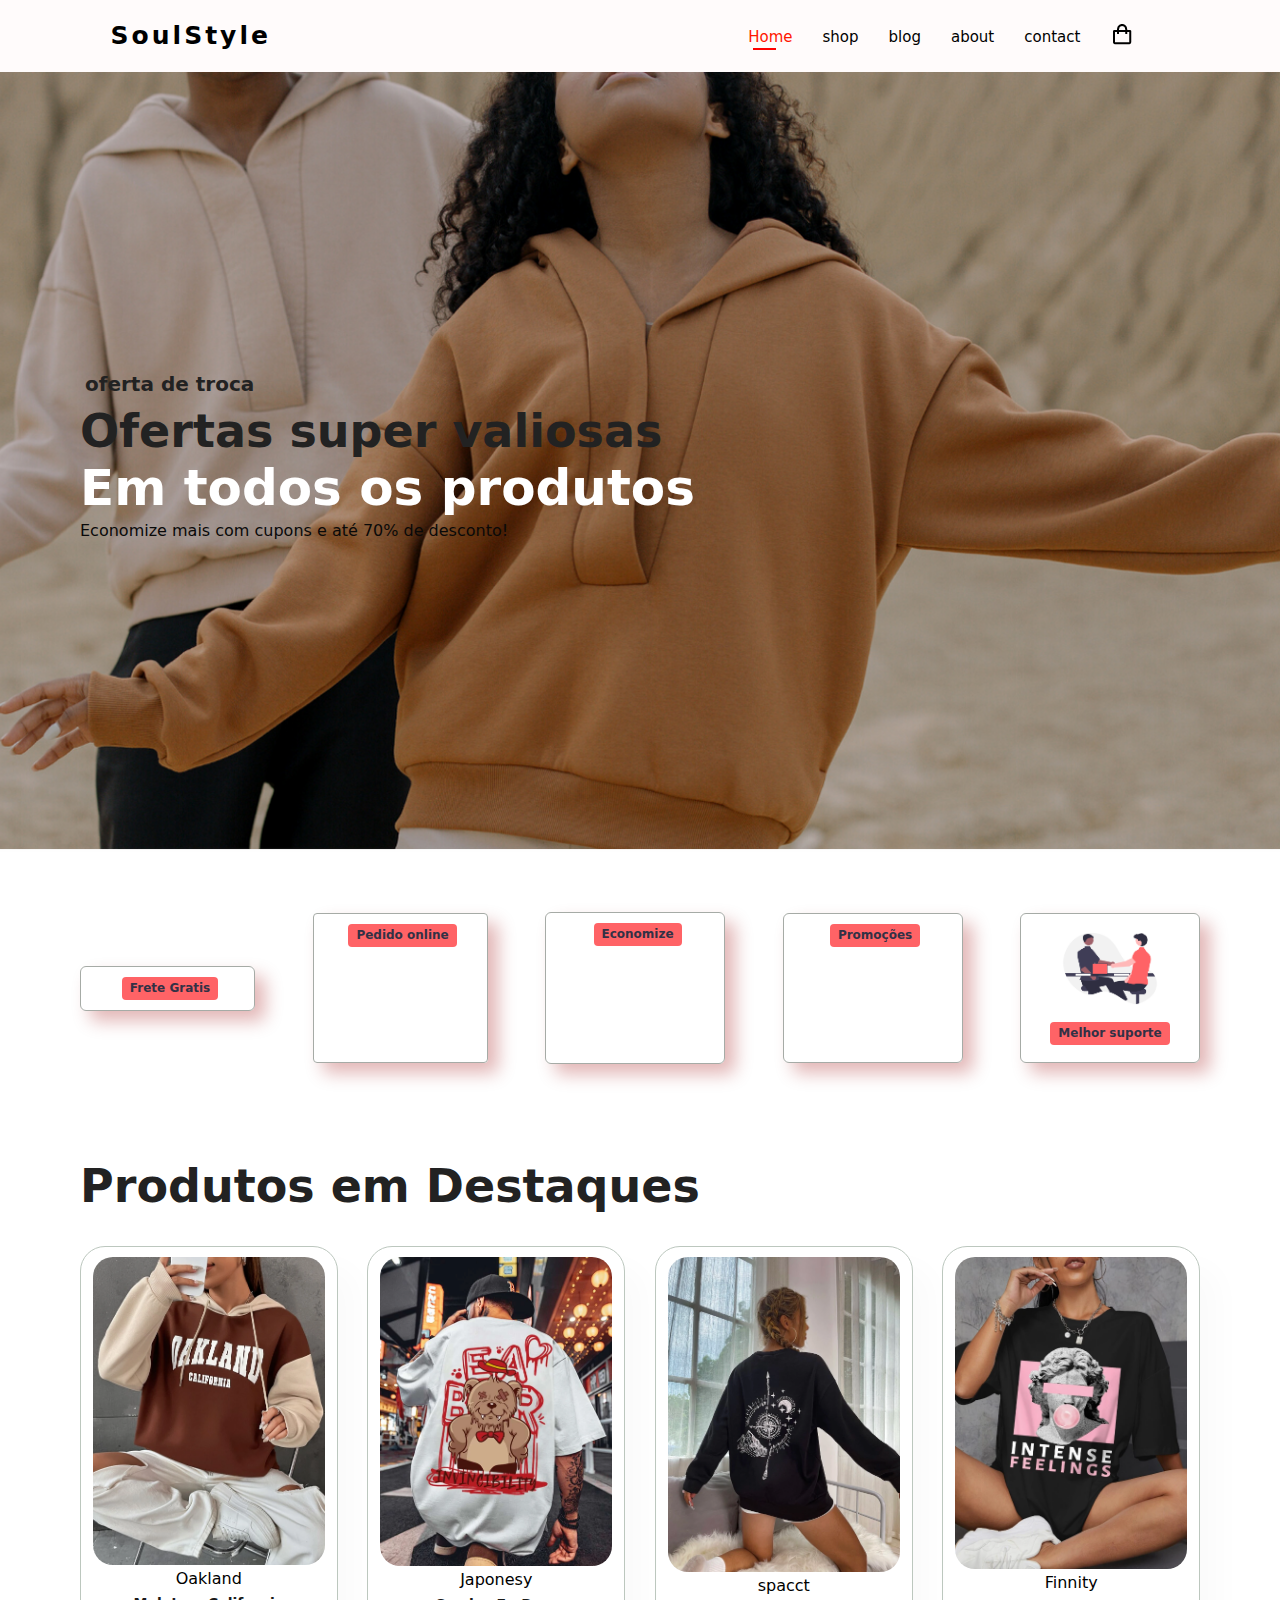
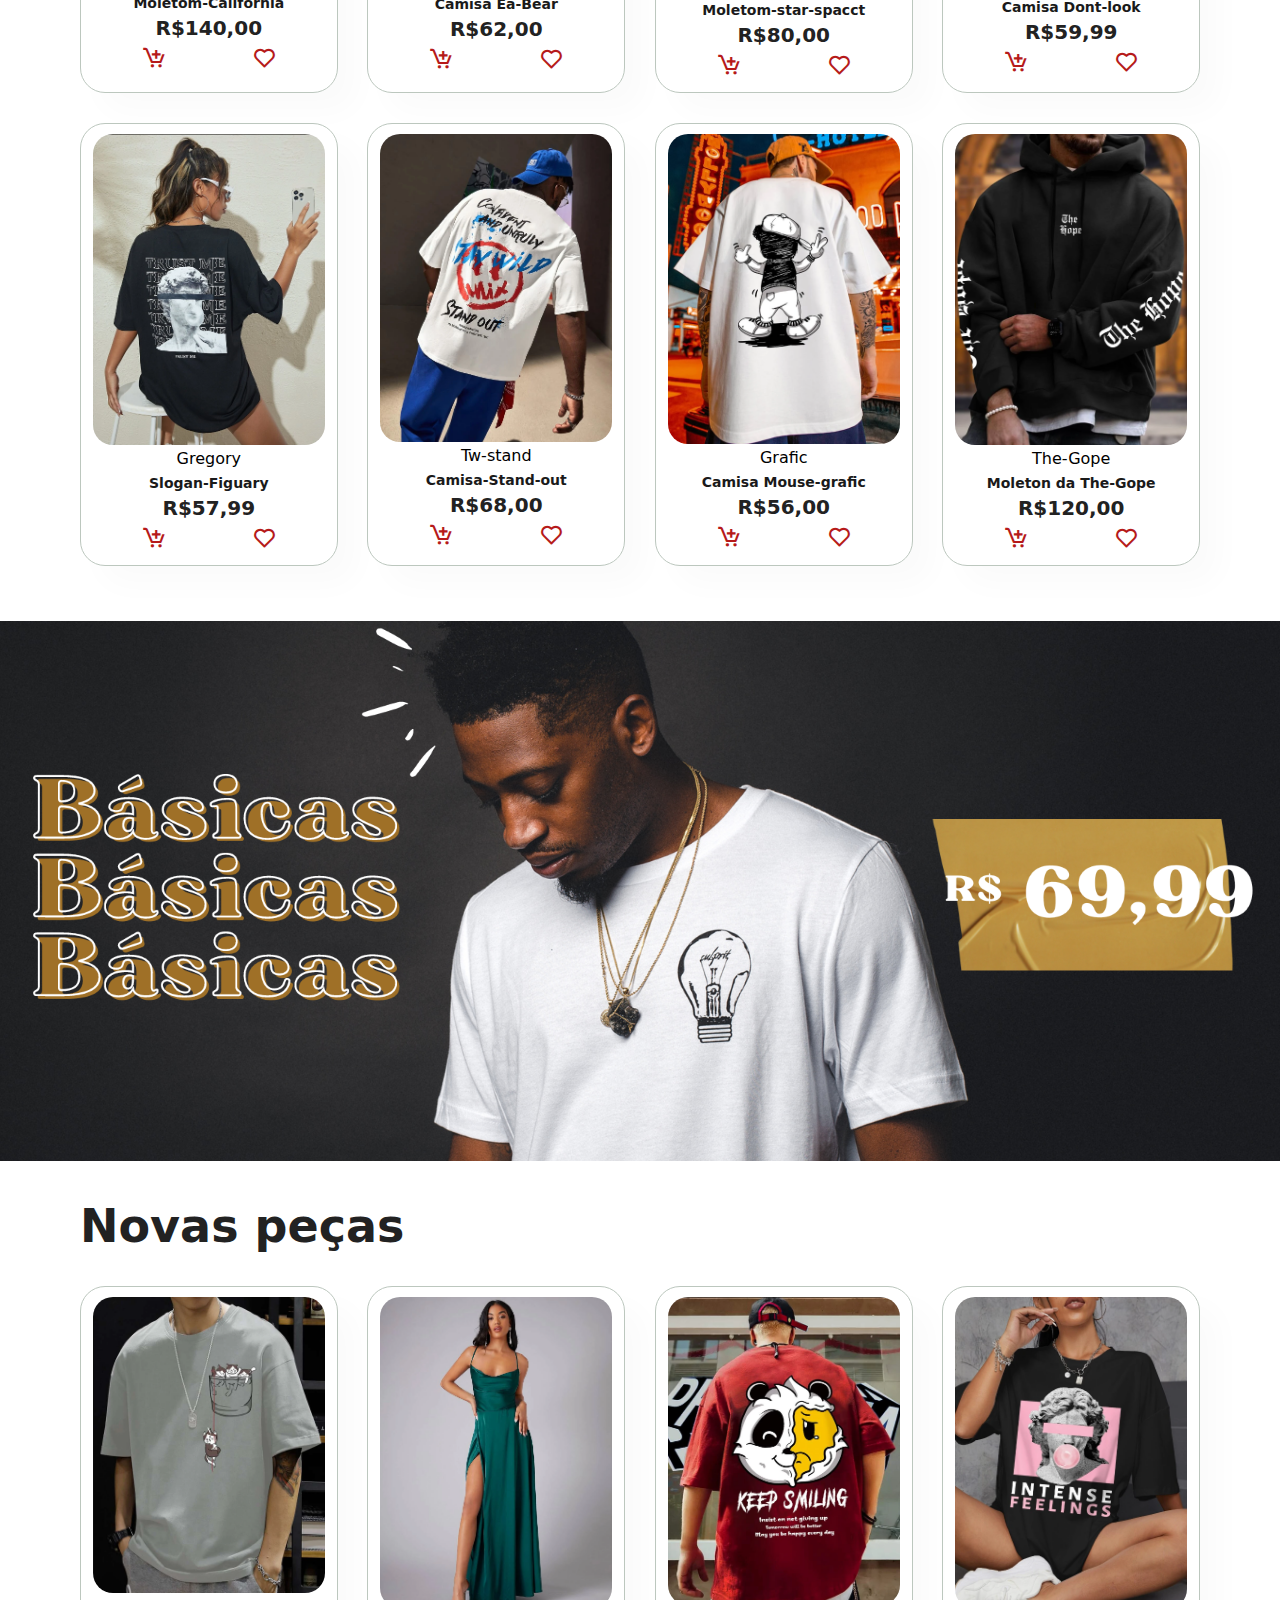
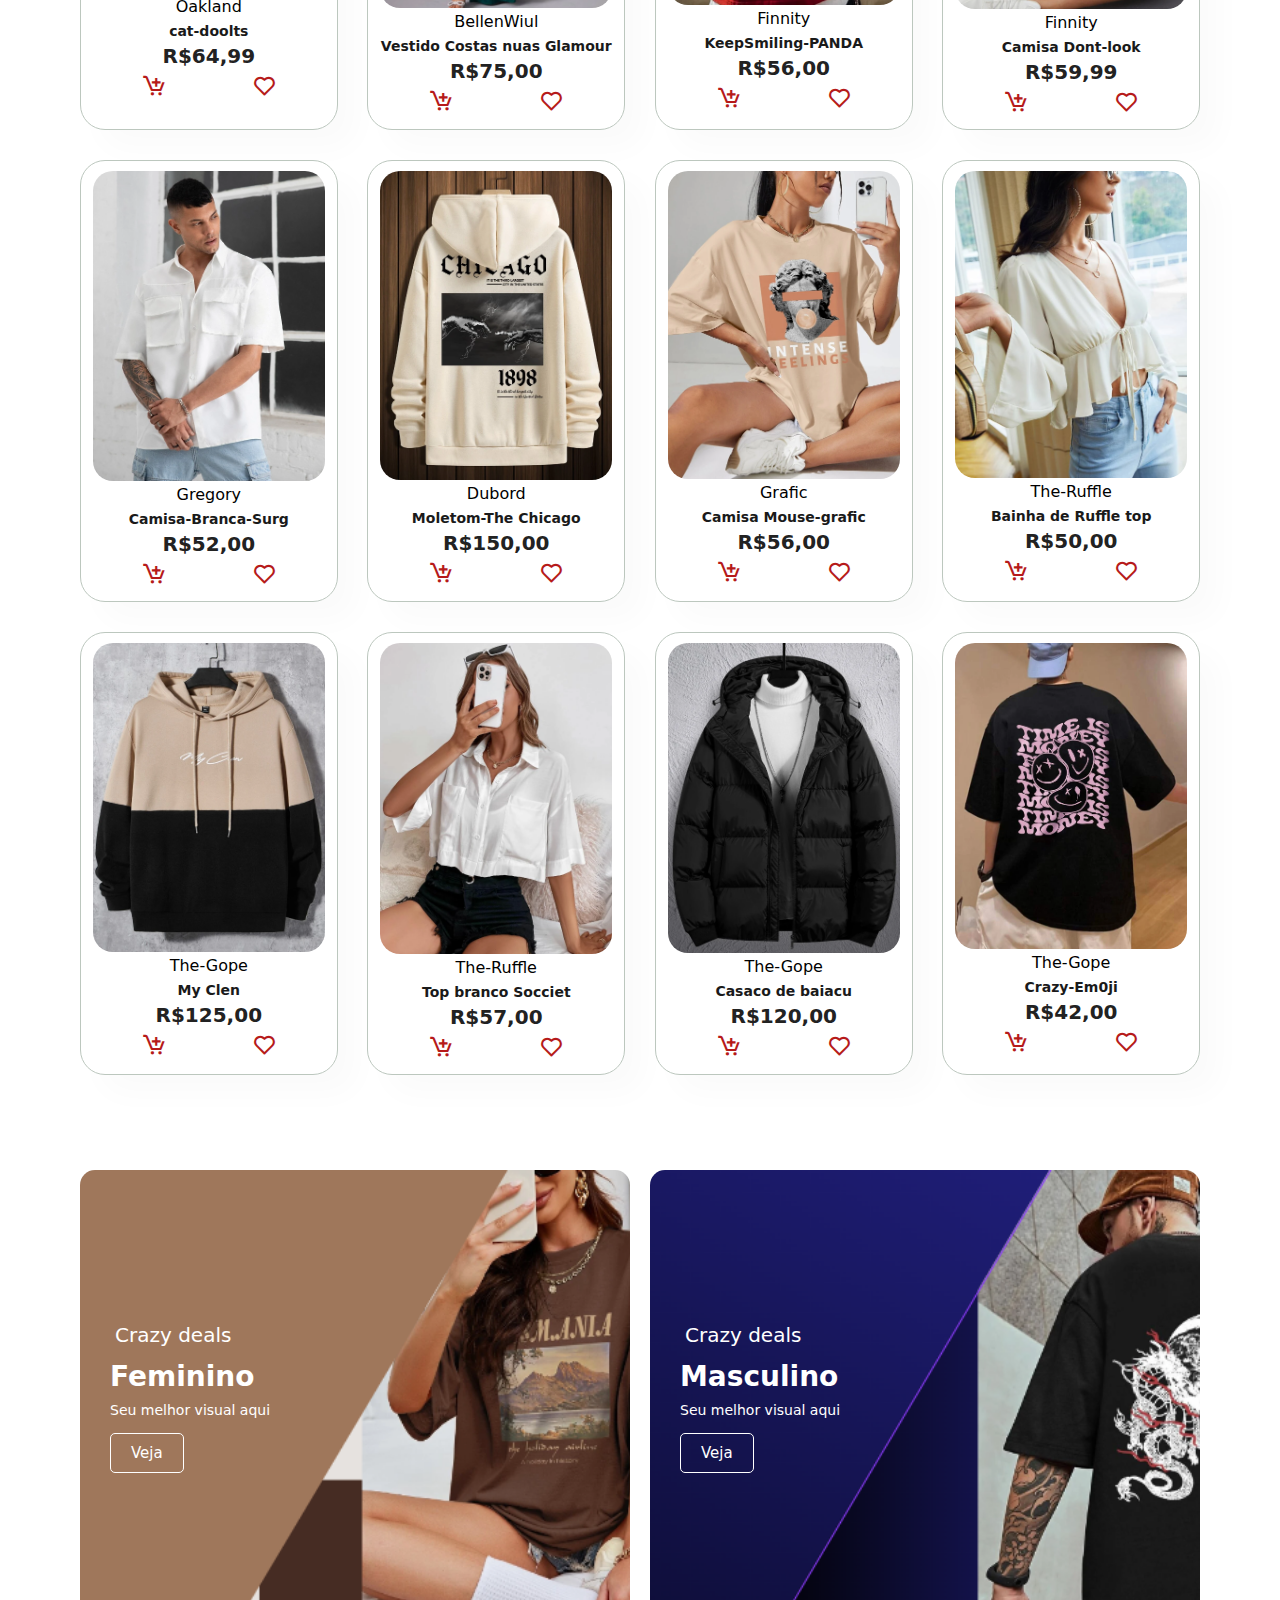
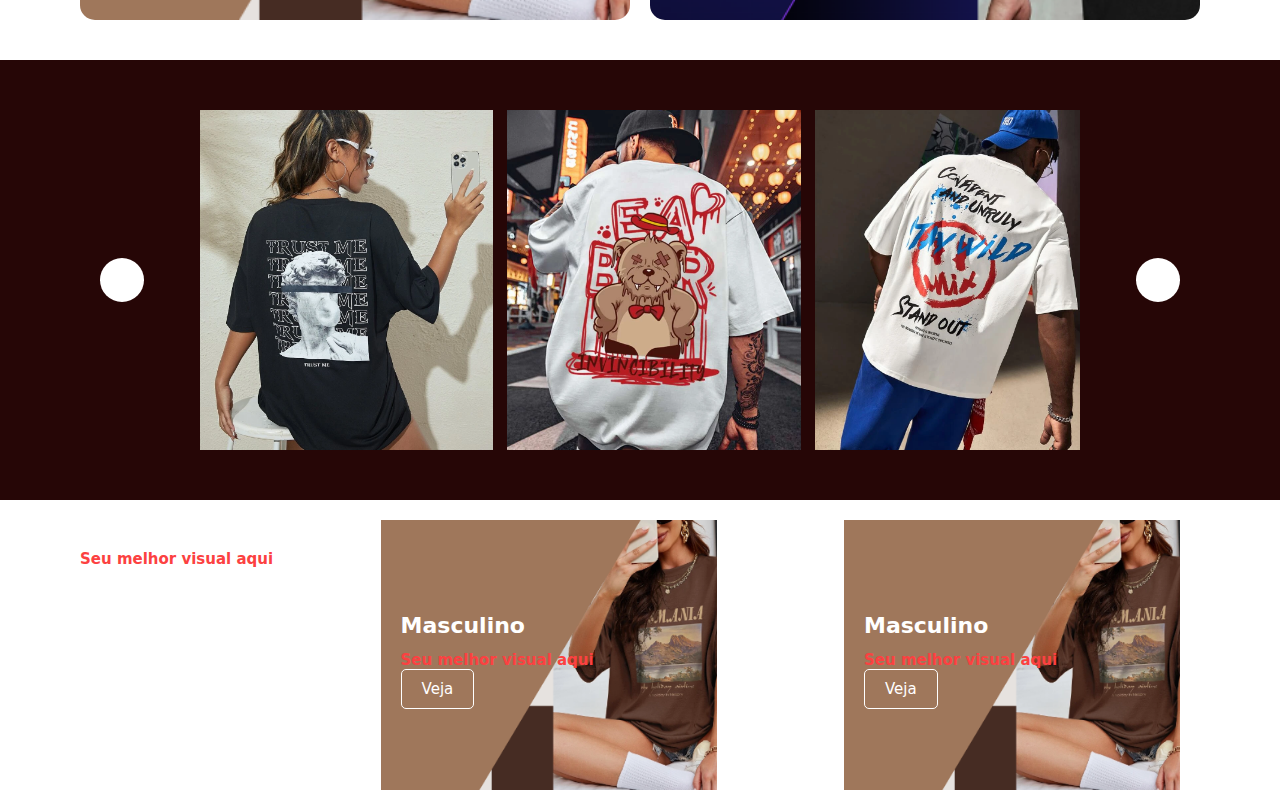
==== blog.html @ afda45cf "Add contexto para as Leads" ====
<!DOCTYPE html>
<html lang="pt-br">
<head>
    <meta charset="UTF-8">
    <meta http-equiv="X-UA-Compatible" content="IE=edge">
    <meta name="viewport" content="width=device-width, initial-scale=1.0">
    <title>Loja de Roupa</title>
    <link rel="stylesheet" href="style.css">
    <link rel="stylesheet" href="https://unpkg.com/boxicons@latest/css/boxicons.min.css">
    <script defer src="https://use.fontawesome.com/releases/v5.15.4/js/all.js" integrity="sha384-rOA1PnstxnOBLzCLMcre8ybwbTmemjzdNlILg8O7z1lUkLXozs4DHonlDtnE7fpc" crossorigin="anonymous"></script>


    <link rel="preconnect" href="https://fonts.googleapis.com">
    <link rel="preconnect" href="https://fonts.gstatic.com" crossorigin>
    <link href="https://fonts.googleapis.com/css2?family=Quicksand:wght@300;400;500;600;700&display=swap" rel="stylesheet">


</head>
<body>
    

    <section id="header">
        <h2 class="logo">SoulStyle<h2></h2>
        <div>
            <ul id="navbar">
                <li><a class="active" href="index.html">Home</a></li>
                <li><a href="Shop.html">shop</a></li>
                <li><a href="blog.html">blog</a></li>
                <li><a href="about.html">about</a></li>
                <li><a href="contact.html">contact</a></li>
                <li><a href="cart.html"><img src="[data-uri]"/></a></li>
            </ul>
        </div>
    </section>

    <section id="hero">
        <h4>oferta de troca</h4>
        <h2>Ofertas super valiosas</h2>
        <h1>Em todos os produtos</h1>
        <p>Economize mais com cupons e até 70% de desconto!</p>
    </section>

    <section id="feature" class="section-p1">
        <div class="fe-box">
            <img src="/img/feature/Frete gratis.png" alt="">
            <h6>Frete Gratis</h6>
        </div>
        <div class="fe-box2">
            <img src="/img/feature/Pedido online.png" alt="">
            <h6>Pedido online</h6>
        </div>

        <div class="fe-box3">
            <img src="/img/feature/Economize.png" alt="">
            <h6>Economize</h6>
        </div>
        <div class="fe-box4">
            <img src="/img/feature/Promoções.png" alt="">
            <h6>Promoções</h6>
        </div>
        <div class="fe-box5">
            <img src="/img/feature/Melhor suporte.png" alt="">
            <h6>Melhor suporte</h6>
        </div>
    </section>

    <section id="produto1" class="section-p1">
        <h2>Produtos em Destaques</h2>
            <di class="pro-container">
                <div class="pro">
                    <img src="/img/Roupas/Camisas/Moleton-Oakland-california.png" alt="">
                        <div class="des">
                            <span>Oakland</span>
                            <h5>Moletom-California</h5>
                            <div class="star">
                                <i class="fas fa-star"></i>
                                <i class="fas fa-star"></i>
                                <i class="fas fa-star"></i>
                                <i class="fas fa-star"></i>
                                <i class="fas fa-star"></i>
                            </div>
                                <h4>R$140,00</h4>
                            </div>
                    <a href="#" id="icon-container"><i class='bx bx-cart-add'></i></a>    <a href="#" id="icon-container2"><i class='bx bx-heart'></i></a>
                </div>
                <div class="pro">
                    <img src="/img/Roupas/Camisas/Camiseta-Urso-invincibility.png" alt="">
                        <div class="des">
                            <span>Japonesy</span>
                            <h5>Camisa Ea-Bear</h5>
                            <div class="star">
                                <i class="fas fa-star"></i>
                                <i class="fas fa-star"></i>
                                <i class="fas fa-star"></i>
                                <i class="fas fa-star"></i>
                                <i class="fas fa-star"></i>
                            </div>
                                <h4>R$62,00</h4>
                            </div>
                    <a href="#" id="icon-container"><i class='bx bx-cart-add'></i></a>    <a href="#" id="icon-container2"><i class='bx bx-heart'></i></a>
                </div>
                <div class="pro">
                    <img src="/img/Roupas/Camisas/Moletom-star-spacct.png" alt="">
                        <div class="des">
                            <span>spacct</span>
                            <h5>Moletom-star-spacct</h5>
                            <div class="star">
                                <i class="fas fa-star"></i>
                                <i class="fas fa-star"></i>
                                <i class="fas fa-star"></i>
                                <i class="fas fa-star"></i>
                                <i class="fas fa-star"></i>
                            </div>
                                <h4>R$80,00</h4>
                            </div>
                    <a href="#" id="icon-container"><i class='bx bx-cart-add'></i></a>    <a href="#" id="icon-container2"><i class='bx bx-heart'></i></a>
                </div>
                <div class="pro">
                    <img src="/img/Roupas/Camisas/Camisa-Style-grego.png" alt="">
                        <div class="des">
                            <span>Finnity</span>
                            <h5>Camisa Dont-look</h5>
                            <div class="star">
                                <i class="fas fa-star"></i>
                                <i class="fas fa-star"></i>
                                <i class="fas fa-star"></i>
                                <i class="fas fa-star"></i>
                                <i class="fas fa-star"></i>
                            </div>
                                <h4>R$59,99</h4>
                            </div>
                    <a href="#" id="icon-container"><i class='bx bx-cart-add'></i></a>    <a href="#" id="icon-container2"><i class='bx bx-heart'></i></a>
                </div>
                <div class="pro">
                    <img src="/img/Roupas/Camisas/Camisa Slogan-Figuary.png" alt="">
                        <div class="des">
                            <span>Gregory</span>
                            <h5>Slogan-Figuary</h5>
                            <div class="star">
                                <i class="fas fa-star"></i>
                                <i class="fas fa-star"></i>
                                <i class="fas fa-star"></i>
                                <i class="fas fa-star"></i>
                                <i class="fas fa-star"></i>
                            </div>
                                <h4>R$57,99</h4>
                            </div>
                    <a href="#" id="icon-container"><i class='bx bx-cart-add'></i></a>    <a href="#" id="icon-container2"><i class='bx bx-heart'></i></a>
                </div>
                <div class="pro">
                    <img src="/img/Roupas/Camisas/Camisa-Stand-out.png" alt="">
                        <div class="des">
                            <span>Tw-stand</span>
                            <h5>Camisa-Stand-out</h5>
                            <div class="star">
                                <i class="fas fa-star"></i>
                                <i class="fas fa-star"></i>
                                <i class="fas fa-star"></i>
                                <i class="fas fa-star"></i>
                                <i class="fas fa-star"></i>
                            </div>
                                <h4>R$68,00</h4>
                            </div>
                    <a href="#" id="icon-container"><i class='bx bx-cart-add'></i></a>    <a href="#" id="icon-container2"><i class='bx bx-heart'></i></a>
                </div>
                <div class="pro">
                    <img src="/img/Roupas/Camisas/Camisa-grafic-animation-Fuck4mouse.png" alt="">
                        <div class="des">
                            <span>Grafic</span>
                            <h5>Camisa Mouse-grafic</h5>
                            <div class="star">
                                <i class="fas fa-star"></i>
                                <i class="fas fa-star"></i>
                                <i class="fas fa-star"></i>
                                <i class="fas fa-star"></i>
                                <i class="fas fa-star"></i>
                            </div>
                                <h4>R$56,00</h4>
                            </div>
                    <a href="#" id="icon-container"><i class='bx bx-cart-add'></i></a>    <a href="#" id="icon-container2"><i class='bx bx-heart'></i></a>
                </div>
                <div class="pro">
                    <img src="/img/Roupas/Camisas/Moleto-THE-GOPE-Black.png" alt="">
                        <div class="des">
                            <span>The-Gope</span>
                            <h5>Moleton da The-Gope</h5>
                            <div class="star">
                                <i class="fas fa-star"></i>
                                <i class="fas fa-star"></i>
                                <i class="fas fa-star"></i>
                                <i class="fas fa-star"></i>
                                <i class="fas fa-star"></i>
                            </div>
                                <h4>R$120,00</h4>
                            </div>
                    <a href="#" id="icon-container"><i class='bx bx-cart-add'></i></a>    <a href="#" id="icon-container2"><i class='bx bx-heart'></i></a>
                </div>
            </di>
    </section>

    <section id="banner"class=" class="class="section-m1"></section>

    <section id="produto1" class="section-p1">
        <h2>Novas peças</h2>
            <di class="pro-container">
                <div class="pro">
                    <img src="/img/Roupas/Camisas/New/Camisa-cat-doolts.png" alt="">
                        <div class="des">
                            <span>Oakland</span>
                            <h5>cat-doolts</h5>
                            <div class="star">
                                <i class="fas fa-star"></i>
                                <i class="fas fa-star"></i>
                                <i class="fas fa-star"></i>
                                <i class="fas fa-star"></i>
                                <i class="fas fa-star"></i>
                            </div>
                                <h4>R$64,99</h4>
                            </div>
                    <a href="#" id="icon-container"><i class='bx bx-cart-add'></i></a>    <a href="#" id="icon-container2"><i class='bx bx-heart'></i></a>
                </div>
                <div class="pro">
                    <img src="/img/Roupas/Camisas/New/Belle Costas nuas Drapejado Amarrar Zíper Abertura lateral Simples Glamour Vestido.png" alt="">
                        <div class="des">
                            <span>BellenWiul</span>
                            <h5>Vestido Costas nuas Glamour</h5>
                            <div class="star">
                                <i class="fas fa-star"></i>
                                <i class="fas fa-star"></i>
                                <i class="fas fa-star"></i>
                                <i class="fas fa-star"></i>
                                <i class="fas fa-star"></i>
                            </div>
                                <h4>R$75,00</h4>
                            </div>
                    <a href="#" id="icon-container"><i class='bx bx-cart-add'></i></a>    <a href="#" id="icon-container2"><i class='bx bx-heart'></i></a>
                </div>
                <div class="pro">
                    <img src="/img/Roupas/Camisas/New/Camisa-KeepSmiling-PANDA.png" alt="">
                        <div class="des">
                            <span>Finnity</span>
                            <h5>KeepSmiling-PANDA</h5>
                            <div class="star">
                                <i class="fas fa-star"></i>
                                <i class="fas fa-star"></i>
                                <i class="fas fa-star"></i>
                                <i class="fas fa-star"></i>
                                <i class="fas fa-star"></i>
                            </div>
                                <h4>R$56,00</h4>
                            </div>
                    <a href="#" id="icon-container"><i class='bx bx-cart-add'></i></a>    <a href="#" id="icon-container2"><i class='bx bx-heart'></i></a>
                </div>
                <div class="pro">
                    <img src="/img/Roupas/Camisas/Camisa-Style-grego.png" alt="">
                        <div class="des">
                            <span>Finnity</span>
                            <h5>Camisa Dont-look</h5>
                            <div class="star">
                                <i class="fas fa-star"></i>
                                <i class="fas fa-star"></i>
                                <i class="fas fa-star"></i>
                                <i class="fas fa-star"></i>
                                <i class="fas fa-star"></i>
                            </div>
                                <h4>R$59,99</h4>
                            </div>
                    <a href="#" id="icon-container"><i class='bx bx-cart-add'></i></a>    <a href="#" id="icon-container2"><i class='bx bx-heart'></i></a>
                </div>
                <div class="pro">
                    <img src="/img/Roupas/Camisas/New/Camisa-Branca-Surg.png" alt="">
                        <div class="des">
                            <span>Gregory</span>
                            <h5>Camisa-Branca-Surg</h5>
                            <div class="star">
                                <i class="fas fa-star"></i>
                                <i class="fas fa-star"></i>
                                <i class="fas fa-star"></i>
                                <i class="fas fa-star"></i>
                                <i class="fas fa-star"></i>
                            </div>
                                <h4>R$52,00</h4>
                            </div>
                    <a href="#" id="icon-container"><i class='bx bx-cart-add'></i></a>    <a href="#" id="icon-container2"><i class='bx bx-heart'></i></a>
                </div>
                <div class="pro">
                    <img src="/img/Roupas/Camisas/New/Moletom-Chicago1898.png" alt="">
                        <div class="des">
                            <span>Dubord</span>
                            <h5>Moletom-The Chicago</h5>
                            <div class="star">
                                <i class="fas fa-star"></i>
                                <i class="fas fa-star"></i>
                                <i class="fas fa-star"></i>
                                <i class="fas fa-star"></i>
                                <i class="fas fa-star"></i>
                            </div>
                                <h4>R$150,00</h4>
                            </div>
                    <a href="#" id="icon-container"><i class='bx bx-cart-add'></i></a>    <a href="#" id="icon-container2"><i class='bx bx-heart'></i></a>
                </div>
                <div class="pro">
                    <img src="/img/Roupas/Camisas/New/Camisa Dont-look.png" alt="">
                        <div class="des">
                            <span>Grafic</span>
                            <h5>Camisa Mouse-grafic</h5>
                            <div class="star">
                                <i class="fas fa-star"></i>
                                <i class="fas fa-star"></i>
                                <i class="fas fa-star"></i>
                                <i class="fas fa-star"></i>
                                <i class="fas fa-star"></i>
                            </div>
                                <h4>R$56,00</h4>
                            </div>
                    <a href="#" id="icon-container"><i class='bx bx-cart-add'></i></a>    <a href="#" id="icon-container2"><i class='bx bx-heart'></i></a>
                </div>
                <div class="pro">
                    <img src="/img/Roupas/Camisas/New/Bainha de Ruffle Nó na gola Simples sexy Top.png" alt="">
                        <div class="des">
                            <span>The-Ruffle</span>
                            <h5>Bainha de Ruffle top</h5>
                            <div class="star">
                                <i class="fas fa-star"></i>
                                <i class="fas fa-star"></i>
                                <i class="fas fa-star"></i>
                                <i class="fas fa-star"></i>
                                <i class="fas fa-star"></i>
                            </div>
                                <h4>R$50,00</h4>
                            </div>
                    <a href="#" id="icon-container"><i class='bx bx-cart-add'></i></a>    <a href="#" id="icon-container2"><i class='bx bx-heart'></i></a>
                </div>
                <div class="pro">
                    <img src="/img/Roupas/Camisas/New/Moletom- My Clen.png" alt="">
                        <div class="des">
                            <span>The-Gope</span>
                            <h5>My Clen</h5>
                            <div class="star">
                                <i class="fas fa-star"></i>
                                <i class="fas fa-star"></i>
                                <i class="fas fa-star"></i>
                                <i class="fas fa-star"></i>
                                <i class="fas fa-star"></i>
                            </div>
                                <h4>R$125,00</h4>
                            </div>
                    <a href="#" id="icon-container"><i class='bx bx-cart-add'></i></a>    <a href="#" id="icon-container2"><i class='bx bx-heart'></i></a>
                </div>
                <div class="pro">
                    <img src="/img/Roupas/Camisas/New/Top branco Socciet.png" alt="">
                        <div class="des">
                            <span>The-Ruffle</span>
                            <h5>Top branco Socciet</h5>
                            <div class="star">
                                <i class="fas fa-star"></i>
                                <i class="fas fa-star"></i>
                                <i class="fas fa-star"></i>
                                <i class="fas fa-star"></i>
                                <i class="fas fa-star"></i>
                            </div>
                                <h4>R$57,00</h4>
                            </div>
                    <a href="#" id="icon-container"><i class='bx bx-cart-add'></i></a>    <a href="#" id="icon-container2"><i class='bx bx-heart'></i></a>
                </div>
                <div class="pro">
                    <img src="/img/Roupas/Camisas/New/Casaco de baiacu Cordão Cncapuzado Zíper Sem camisola.png" alt="">
                        <div class="des">
                            <span>The-Gope</span>
                            <h5>Casaco de baiacu</h5>
                            <div class="star">
                                <i class="fas fa-star"></i>
                                <i class="fas fa-star"></i>
                                <i class="fas fa-star"></i>
                                <i class="fas fa-star"></i>
                                <i class="fas fa-star"></i>
                            </div>
                                <h4>R$120,00</h4>
                            </div>
                    <a href="#" id="icon-container"><i class='bx bx-cart-add'></i></a>    <a href="#" id="icon-container2"><i class='bx bx-heart'></i></a>
                </div>
                <div class="pro">
                    <img src="/img/Roupas/Camisas/New/Camiseta padrão anime & slogan.png" alt="">
                        <div class="des">
                            <span>The-Gope</span>
                            <h5>Crazy-Em0ji</h5>
                            <div class="star">
                                <i class="fas fa-star"></i>
                                <i class="fas fa-star"></i>
                                <i class="fas fa-star"></i>
                                <i class="fas fa-star"></i>
                                <i class="fas fa-star"></i>
                            </div>
                                <h4>R$42,00</h4>
                            </div>
                    <a href="#" id="icon-container"><i class='bx bx-cart-add'></i></a>    <a href="#" id="icon-container2"><i class='bx bx-heart'></i></a>
                </div>
            </di>
    </section>

    <section id="sm-banner" class="section-p1">
        <div class="banner-box">
            <h4>Crazy deals</h4>
            <h2>Feminino</h2>
            <span>Seu melhor visual aqui</span>
            <button class="white">Veja</button>
        </div>
        <div class="banner-box banner-box2">
            <h4>Crazy deals</h4>
            <h2>Masculino</h2>
            <span>Seu melhor visual aqui</span>
            <button class="white">Veja</button>
        </div> 
    </section>

    <section>
        <div class="wrapper">
            <i id="left" class="fa-solid fa-angle-left"></i>
            <div class="carousel">
              <img src="/img/Roupas/Camisas/Camisa Slogan-Figuary.png" alt="img" draggable="false">
              <img src="/img/Roupas/Camisas/Camiseta-Urso-invincibility.png" alt="img" draggable="false">
              <img src="/img/Roupas/Camisas/Camisa-Stand-out.png" alt="img" draggable="false">
              <img src="/img/Roupas/Camisas/Moleton-Oakland-california.png" alt="img" draggable="false">
              <img src="/img/Roupas/Camisas/Camisa-japonesa-animada.png" alt="img" draggable="false">
              <img src="/img/Roupas/Camisas/Camiseta-BedBear-new-york.png" alt="img" draggable="false">
              <img src="/img/Roupas/Camisas/New/Top branco Socciet.png" alt="img" draggable="false">
              <img src="/img/Roupas/Camisas/New/Belle Costas nuas Drapejado Amarrar Zíper Abertura lateral Simples Glamour Vestido.png" alt="img" draggable="false">
              <img src="/img/Roupas/Camisas/New/Camisa-Branca-Surg.png" alt="img" draggable="false">
            </div>
            <i id="right" class="fa-solid fa-angle-right"></i>
          </div>
    </section>

    <section id="banner3">
        <div class="2">
            <h2>Masculino</h2>
            <h3>Seu melhor visual aqui</h3>
            <button class="white">Veja</button>
        </div>
        <div class="banner-box banner-box2">
            <h2>Masculino</h2>
            <h3>Seu melhor visual aqui</h3>
            <button class="white">Veja</button>
        </div>
        <div class="banner-box banner-box3">
            <h2>Masculino</h2>
            <h3>Seu melhor visual aqui</h3>
            <button class="white">Veja</button>
        </div>
    </section>
    <script src="script.js"></script>
</body>
</html>
---- style.css ----
@import url('https://fonts.googleapis.com/css2?family=Spartan:wght@100;200;300;400;500;600;700;800;900&display=swap');


/*body*/
*{
    margin: 0;
    padding: 0;
    box-sizing: border-box;
    font-family: system-ui, -apple-system, BlinkMacSystemFont, 'Segoe UI', Roboto, Oxygen, Ubuntu, Cantarell, 'Open Sans', 'Helvetica Neue', sans-serif;
}
.logo{
    color: rgb(0, 0, 0);
    font-size: 25px;
    cursor: pointer;
    letter-spacing: 3px;
}
h1{
    font-size: 50px;
    line-height: 64px;
    color: #222;
}
h2{
    font-size: 46px;
    line-height: 50px;
    color: #222;
    margin: 0px;

}
h4{
    font-size: 20px;
    color: #222;
    margin: 5px;
}
h6{
    font-weight: 700;
    font-size: 12px;
}
p{
    font-size: 16px;
    color:rgb(9, 9, 9);
    margin: 1px 0 20px 0;
}
.section-p1{
    padding: 40px 80px;
    display: flex;
}
.section-m1{
    padding: 40px 80px;
}
body{
    width: 100%;
}

/*Header*/

#header{
    display: flex;
    align-items: center;
    justify-content:space-around ;
    padding: 11px 0px;
    background: rgb(255, 251, 251);
    box-shadow: 0 5px 15px rgba(0, 0, 0, 0.06);

}
#header #Logostar{
    color: #000000;
}
#navbar{
    display: flex;
    align-items: center;
    justify-content: center;
}
#navbar{
    list-style: none;
    padding: 0 20px;
}

#navbar li{
    list-style: none;
    padding: 0 15px;
    position: relative;
}

#navbar li a{
    text-decoration: none;
    font-size: 15px;
    font-weight: 500;
    color: black;
    transition: 0.3s ease;
}
#navbar li a:hover,
#navbar li a.active{
    color:rgb(255, 21, 0);
}

#navbar li a.active::after,
#navbar li a:hover::after{
    content: "";
    width: 30%;
    height: 2px;
    background:rgb(255, 0, 0);;
    position: absolute;
    bottom: -4px;
    left: 20px;
}

/*Home pagina*/

#hero{
    background-image: url("/img/Capa-home.png");
    height: 87vh;
    width: 100%;
    background-size: cover;
    background-position: top 0% right 0;
    padding: 0 80px;
    display: flex;
    flex-direction: column;
    align-items: flex-start;
    justify-content: center;
}

#hero h4{
    padding-bottom: 5px;
}
#hero h1{
    color: rgb(255, 255, 255);
}


/*////////*/
/*feature 1*/
/*////////*/

#feature{
    display: flex;
    align-items: center;
    justify-content: space-between;
    flex-wrap: wrap;
}
#feature .fe-box{
    width: 175px;
    text-align: center;
    padding: 10px 15px;
    box-shadow: 10px 10px 18px rgba(154, 1, 1, 0.292);
    border: 1px solid #a6aba6;
    border-radius: 6px;
    margin: 17px 0;
}

.feature .fe-box:hover {
    box-shadow: 15px 20px 54px rgba(69, 69, 255, 0.164);
}
#feature .fe-box img{
    width: 100px;
    margin-bottom: 5px;
}
#feature .fe-box h6{
    display: inline-block;
    padding: 5px 8px 6px 8px;
    line-height: 1;
    border-radius: 4px;
    color: #323145;
    background-color: #FF6366;
}

/*////////*/
/*feature2*/
/*////////*/

#feature{
    display: flex;
    align-items: center;
    justify-content: space-between;
    flex-wrap: wrap;
}
#feature .fe-box2{
    width: 175px;
    height: 150px;
    text-align: center;
    padding: 10px 15px;
    box-shadow: 10px 10px 18px rgba(154, 1, 1, 0.292);
    border: 1px solid #a6aba6;
    border-radius: 4px;
    margin: 17px 0;
}
.feature .fe-box2:hover {
    box-shadow: 15px 20px 54px rgba(69, 69, 255, 0.164);
}
#feature .fe-box2 img{
    width: 110px;
    margin-bottom: 5px;
}
#feature .fe-box2 h6{
    display: inline-block;
    padding: 5px 8px 6px 8px;
    line-height: 1;
    border-radius: 4px;
    color: #323145;
    background-color: #FF6366;
}

/*////////*/
/*feature3*/
/*////////*/

#feature{
    display: flex;
    align-items: center;
    justify-content: space-between;
    flex-wrap: wrap;
}
#feature .fe-box3{
    width: 180px;
    height: 152px;
    text-align: center;
    padding: 10px 15px;
    box-shadow: 10px 10px 18px rgba(154, 1, 1, 0.292);
    border: 1px solid #a6aba6;
    border-radius: 6px;
    margin: 17px 0;
}
.feature .fe-box3:hover {
    box-shadow: 15px 20px 54px rgba(69, 69, 255, 0.164);
}
#feature .fe-box3 img{
    width: 120px;
    margin-bottom: 5px;
}
#feature .fe-box3 h6{
    display: inline-block;
    padding: 5px 8px 6px 8px;
    line-height: 1;
    border-radius: 4px;
    color: #323145;
    background-color: #FF6366;
}

/*////////*/
/*feature4*/
/*////////*/


#feature{
    display: flex;
    align-items: center;
    justify-content: space-between;
    flex-wrap: wrap;
}
#feature .fe-box4{
    width: 180px;
    height: 150px;
    text-align: center;
    padding: 10px 15px;
    box-shadow: 10px 10px 18px rgba(154, 1, 1, 0.292);
    border: 1px solid #a6aba6;
    border-radius: 6px;
    margin: 17px 0;
}
.feature .fe-box4:hover {
    box-shadow: 15px 20px 54px rgba(69, 69, 255, 0.052);
}
#feature .fe-box4 img{
    width: 150px;
    margin-bottom: 4px;
}
#feature .fe-box4 h6{
    display: inline-block;
    padding: 5px 08px 6px 8px;
    line-height: 1;
    border-radius: 4px;
    color: #323145;
    background-color: #FF6366;
}

/*////////*/
/*feature5*/
/*////////*/

#feature{
    display: flex;
    align-items: center;
    justify-content: space-between;
    flex-wrap: wrap;
}
#feature .fe-box5{
    width: 180px;
    height: 150px;
    text-align: center;
    padding: 10px 15px;
    box-shadow: 10px 10px 18px rgba(154, 1, 1, 0.292);
    border: 1px solid #a6aba6;
    border-radius: 6px;
    margin: 17px 0;
}
.feature .fe-box5:hover {
    box-shadow: 15px 20px 54px rgba(69, 69, 255, 0.164);
}
#feature .fe-box5 img{
    width: 120px;
    margin-bottom: 5px;
}
#feature .fe-box5 h6{
    display: inline-block;
    padding: 5px 8px 6px 8px;
    line-height: 1;
    border-radius: 4px;
    color: #323145;
    background-color: #FF6366;
}


#feature .fe-box:nth-child(2) h6{
    background-color: #cdebbc;
}

#feature .fe-box:nth-child(3) h6{
    background-color: #d1e8f2;
}

#feature .fe-box:nth-child(4) h6{
    background-color: #cdd4f8;
}

#feature .fe-box:nth-child(5) h6{
    background-color: #f6dbf6;
}

#feature .fe-box:nth-child(6) h6{
    background-color: #fff2e5                                                                 
}

#produto1{
    text-align: center;
    display: flex;
    align-items: center;
    justify-content: space-between;
    flex-wrap: wrap;
}

#produto1 .pro-container{
    display: flex;
    justify-content: space-between;
    padding-top: 20px;
    flex-wrap: wrap;
}


#produto1 .pro{
    width: 23%;
    min-width: 190px;
    padding: 10px 12px;
    border: 1px solid #bcc7be;
    border-radius: 25px;
    cursor: pointer;
    box-shadow: 20px 20px 30px rgba(0, 0, 0, 0.02);
    margin: 15px 0;
    transition: 0.2 ease;
}

#icon-container{
    width: 180px;
    height: 150px;
    left: 50px;
}

#produto1 .pro:hover{
    box-shadow: 20px 20px 30px rgba(0, 0, 0, 0.2);
}

#produto1 .pro img{
    width: 100%;
    border-radius: 20px;
}


#produto .pro .des{
    text-align: start;
    padding: 5px 0;
}

#produto .pro .des{
    columns: #2a2a2a;
    font-size: 200px;
}

#icon-container{
    font-size: 26px;
    margin-right: 80px;
    color: #b61a1a;
}

#icon-container2{
    font-size: 25px;
    margin-right: 0px;
    color: #b61a1a;
}

#produto1 .pro .des h5{
    padding-top: 7px;
    color: #1a1a1a;
    font-size: 14px;
}

#produto1 .pro .des .star{
    font-size: 14px;
    color: rgb(233, 169, 7)
}

#produto1 .pro .des h4{
    padding-top: 0px;
    font-size: 20px;
    font-weight: 700;
}

#produto1 .pro .des .card{
    width: 40px;
    height: 40px;
    line-height: 40px;
    border-radius: 50px;
    background-color: #61616186;
    font-weight: 500;
    color: #b61a1a;
}
#banner{
background-image: url("Banner-Cmisa.png");
display: flex;
justify-content: center;
align-items: center;
text-align: center;
width: 100%;
height: 60vh;
background-size: cover;
background-position: center;
}

#sm-banner{
    display: flex;
    justify-content: space-between;
    flex-wrap: wrap;
}


#sm-banner .banner-box{
background-image: url("Banner-feminino.png");
display: flex;
justify-content: center;
flex-direction: column;
align-items: flex-start;
text-align: center;
min-width: 550px;
height: 50vh;
background-size: cover;
background-position: center;
padding: 30px;
border-radius: 15px;
}

#sm-banner .banner-box2{
    background-image: url("Banner-Masculino.png");
}

#sm-banner h4{
    color: #fff;
    font-size: 20px;
    font-weight: 300;
}

#sm-banner h2{
    color: #fff;
    font-size: 28px;
    font-weight: 800;
}

#sm-banner span{
    color: #fff;
    font-size: 14px;
    font-weight: 500;
    padding-bottom: 15px;
}

button.white{
    font-size: 15px;
    font-weight: 500;
    padding: 10px 20px;
    color: #fff;
    background-color: transparent;
    cursor: pointer;
    border: 1px solid #fff;
    outline: none;
    transition: 0.2s;
    border-radius: 5px;
}

#sm-banner .banner-box:hover button{
    background: #820404ac;
    border: 1px solid #820404ac;
}

#banner3 .banner-box{
    background-image: url("Banner-feminino.png");
    display: flex;
    justify-content: center;
    flex-direction: column;
    align-items: flex-start;
    text-align: center;
    min-width: 30%;
    height: 30vh;
    background-size: cover;
    background-position: center;
    padding: 20px;
    margin: 20px;
    margin-bottom: 20px;
    
    }

#banner3 h2{
    color: #fff;
    font-weight: 900;
    font-size: 22px;
}

#banner3 h3{
    color: #fc4141;
    font-weight: 800;
    font-size: 15px;
}

#banner3{
    display: flex;
    justify-content: space-between;
    padding: 0 80px;
}

#banner3 .banner-box2{
    background-image: url("Banner-feminino.png");
}

#banner3 .banner-box3{
    background-image: url("Banner-feminino.png");
}



/* Import Google font - Poppins */
@import url('https://fonts.googleapis.com/css2?family=Poppins:wght@400;500;600&display=swap');

.wrapper{
  display: flex;
  max-width: 1500px;
  position: relative;

  display: flex;
  padding: 50px 200px;
  min-height: 20vh;
  align-items: center;
  justify-content: center;
  background: #260606;
}
.wrapper i{
  top: 50%;
  height: 44px;
  width: 44px;
  color: #343F4F;
  cursor: pointer;
  font-size: 1.15rem;
  position: absolute;
  text-align: center;
  line-height: 44px;
  background: #ffffff;
  border-radius: 50%;
  transform: translateY(-50%);
  transition: transform 0.1s linear;
}
.wrapper i:active{
  transform: translateY(-50%) scale(0.9);
}
.wrapper i:hover{
  background: #f2f2f2;
}
.wrapper i:first-child{
  left: 100px;
  display: flex;
}
.wrapper i:last-child{
  right: 100px;
}
.wrapper .carousel{
  font-size: 0px;
  cursor: pointer;
  overflow: hidden;
  white-space: nowrap;
  scroll-behavior: smooth;
}
.carousel.dragging{
  cursor: grab;
  scroll-behavior: auto;
}
.carousel.dragging img{
  pointer-events: none;
}
.carousel img{
  height: 340px;
  object-fit: cover;
  user-select: none;
  margin-left: 14px;
  width: calc(100% / 3);
}
.carousel img:first-child{
  margin-left: 0px;
}

@media screen and (max-width: 900px) {
  .carousel img{
    width: calc(100% / 2);
  }
}

@media screen and (max-width: 550px) {
  .carousel img{
    width: 100%;
  }
}
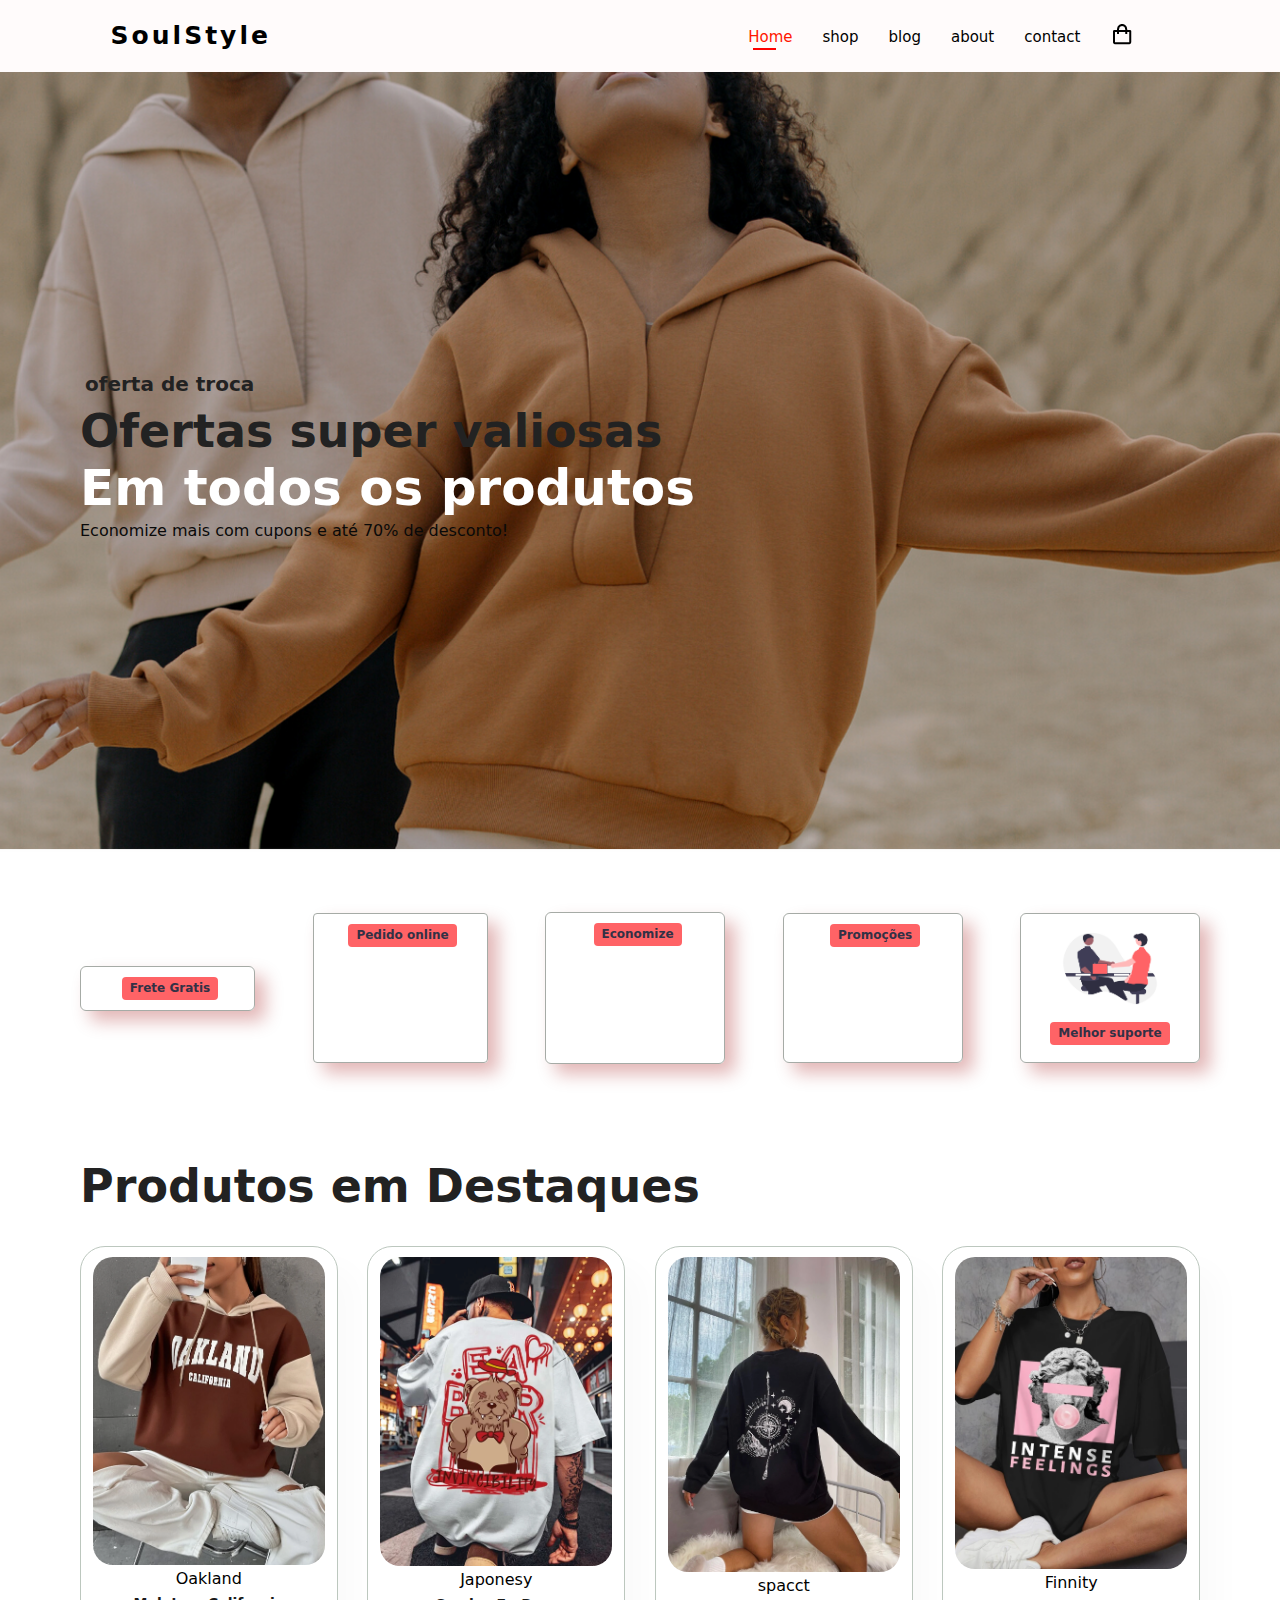
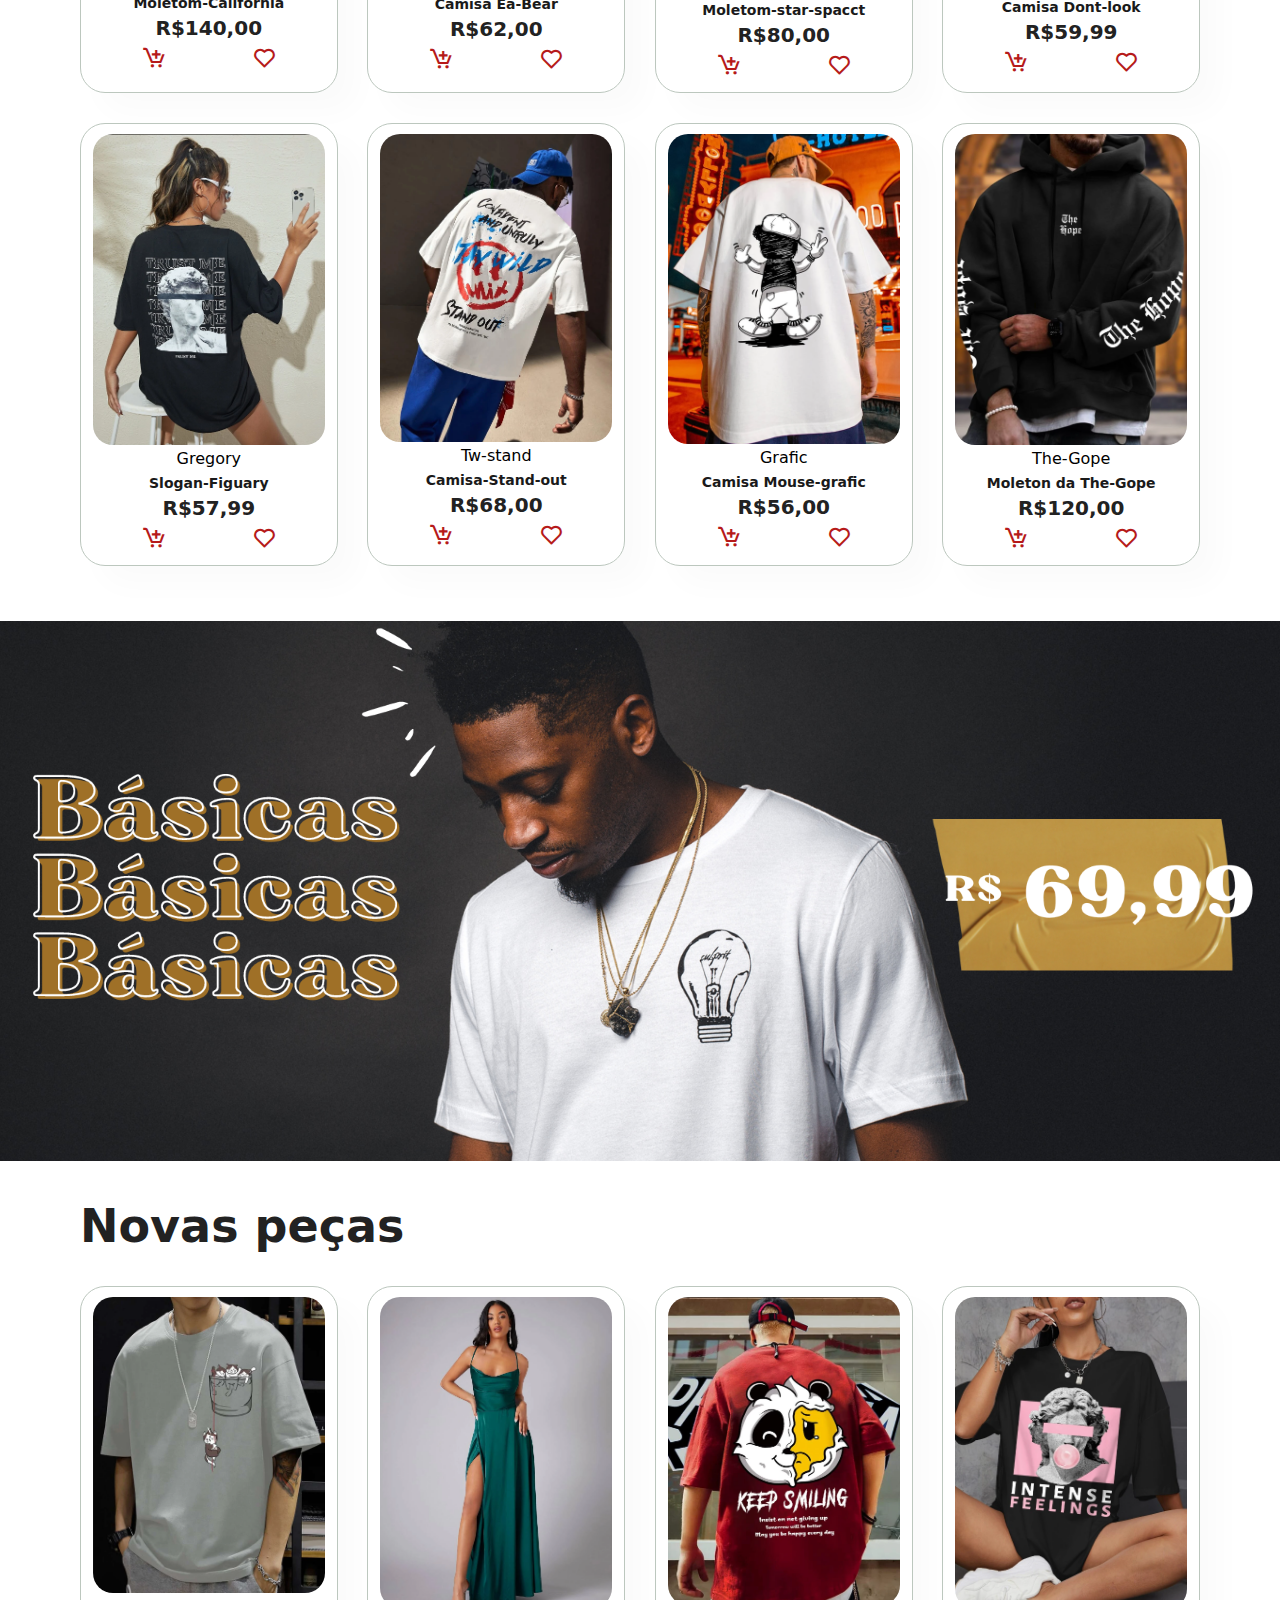
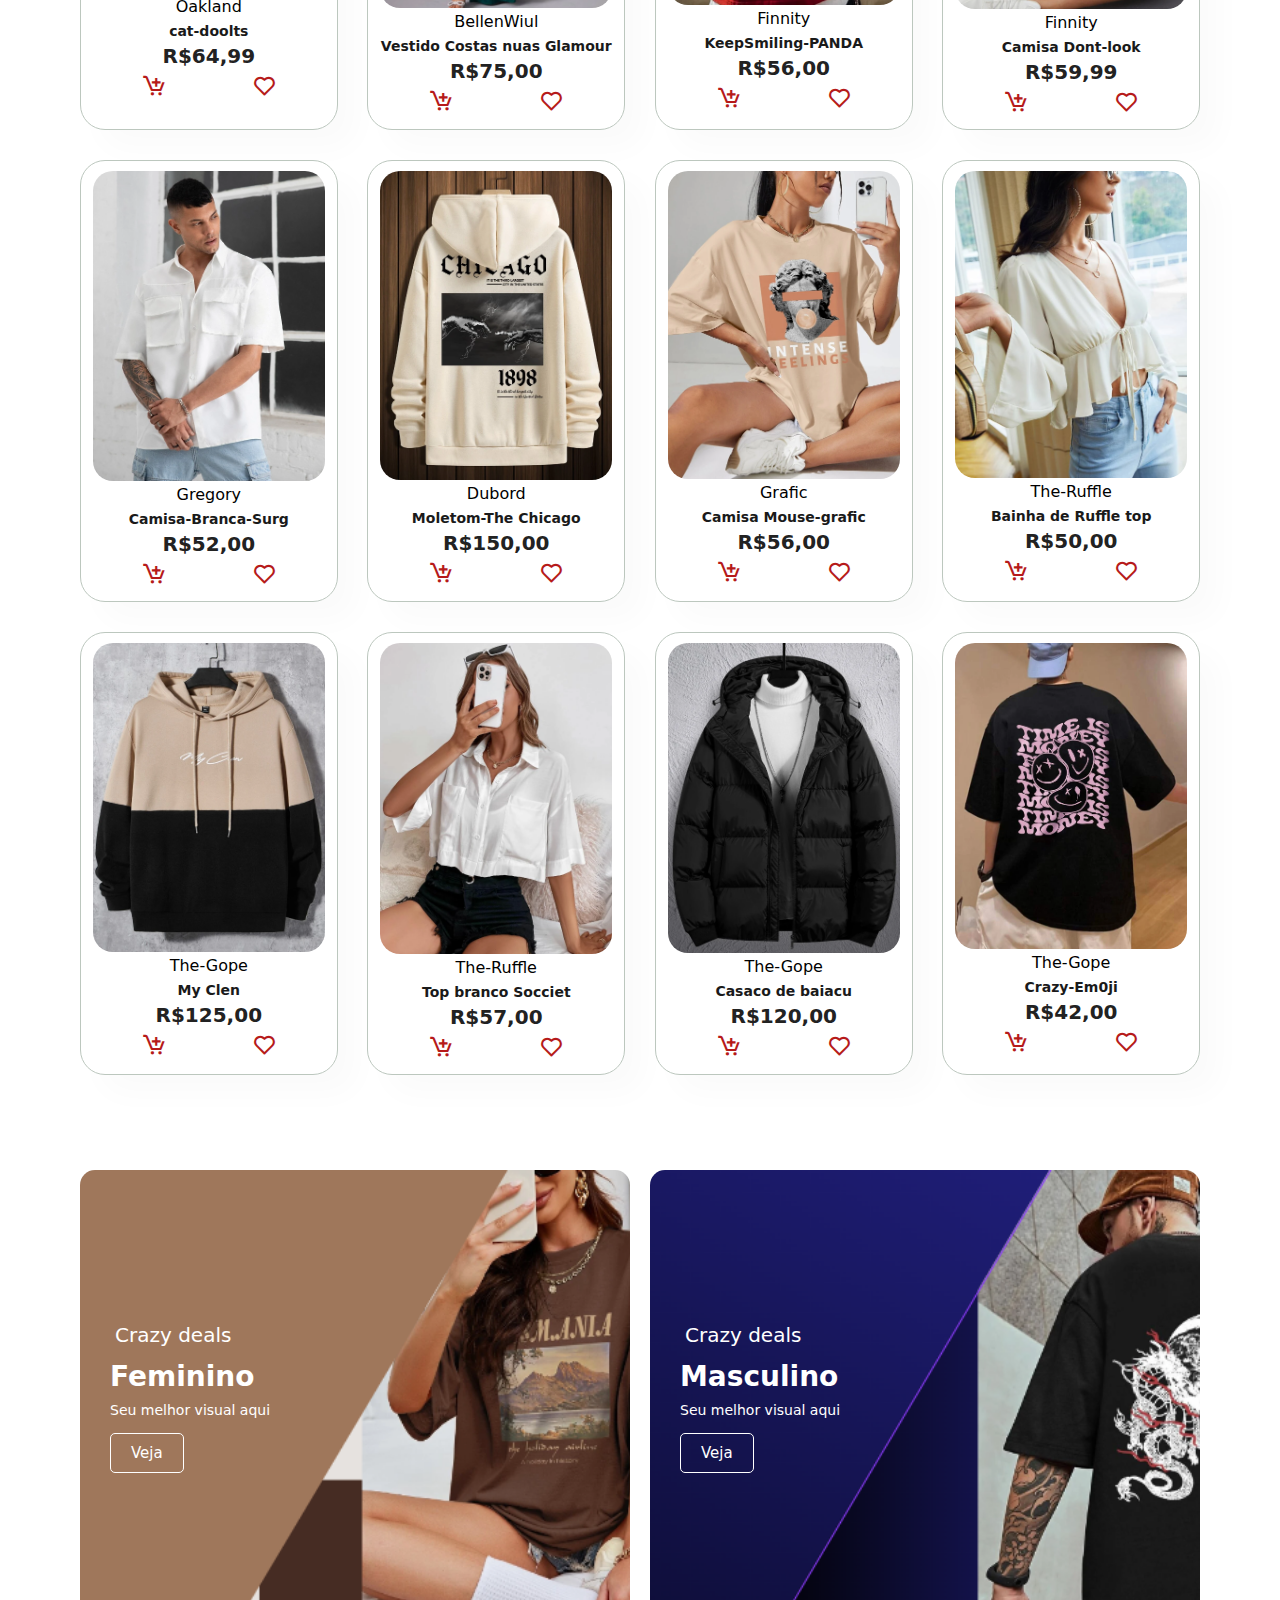
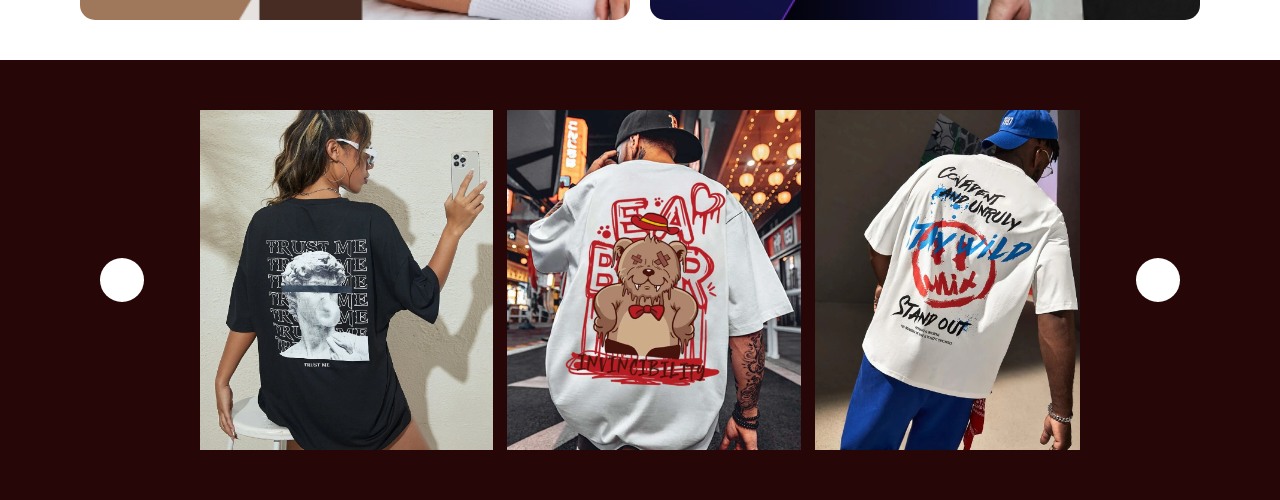
==== commit 72cdde72: "Arrumando page" ====
--- a/blog.html
+++ b/blog.html
@@ -432,21 +432,7 @@
     </section>
 
     <section id="banner3">
-        <div class="2">
-            <h2>Masculino</h2>
-            <h3>Seu melhor visual aqui</h3>
-            <button class="white">Veja</button>
-        </div>
-        <div class="banner-box banner-box2">
-            <h2>Masculino</h2>
-            <h3>Seu melhor visual aqui</h3>
-            <button class="white">Veja</button>
-        </div>
-        <div class="banner-box banner-box3">
-            <h2>Masculino</h2>
-            <h3>Seu melhor visual aqui</h3>
-            <button class="white">Veja</button>
-        </div>
+
     </section>
     <script src="script.js"></script>
 </body>
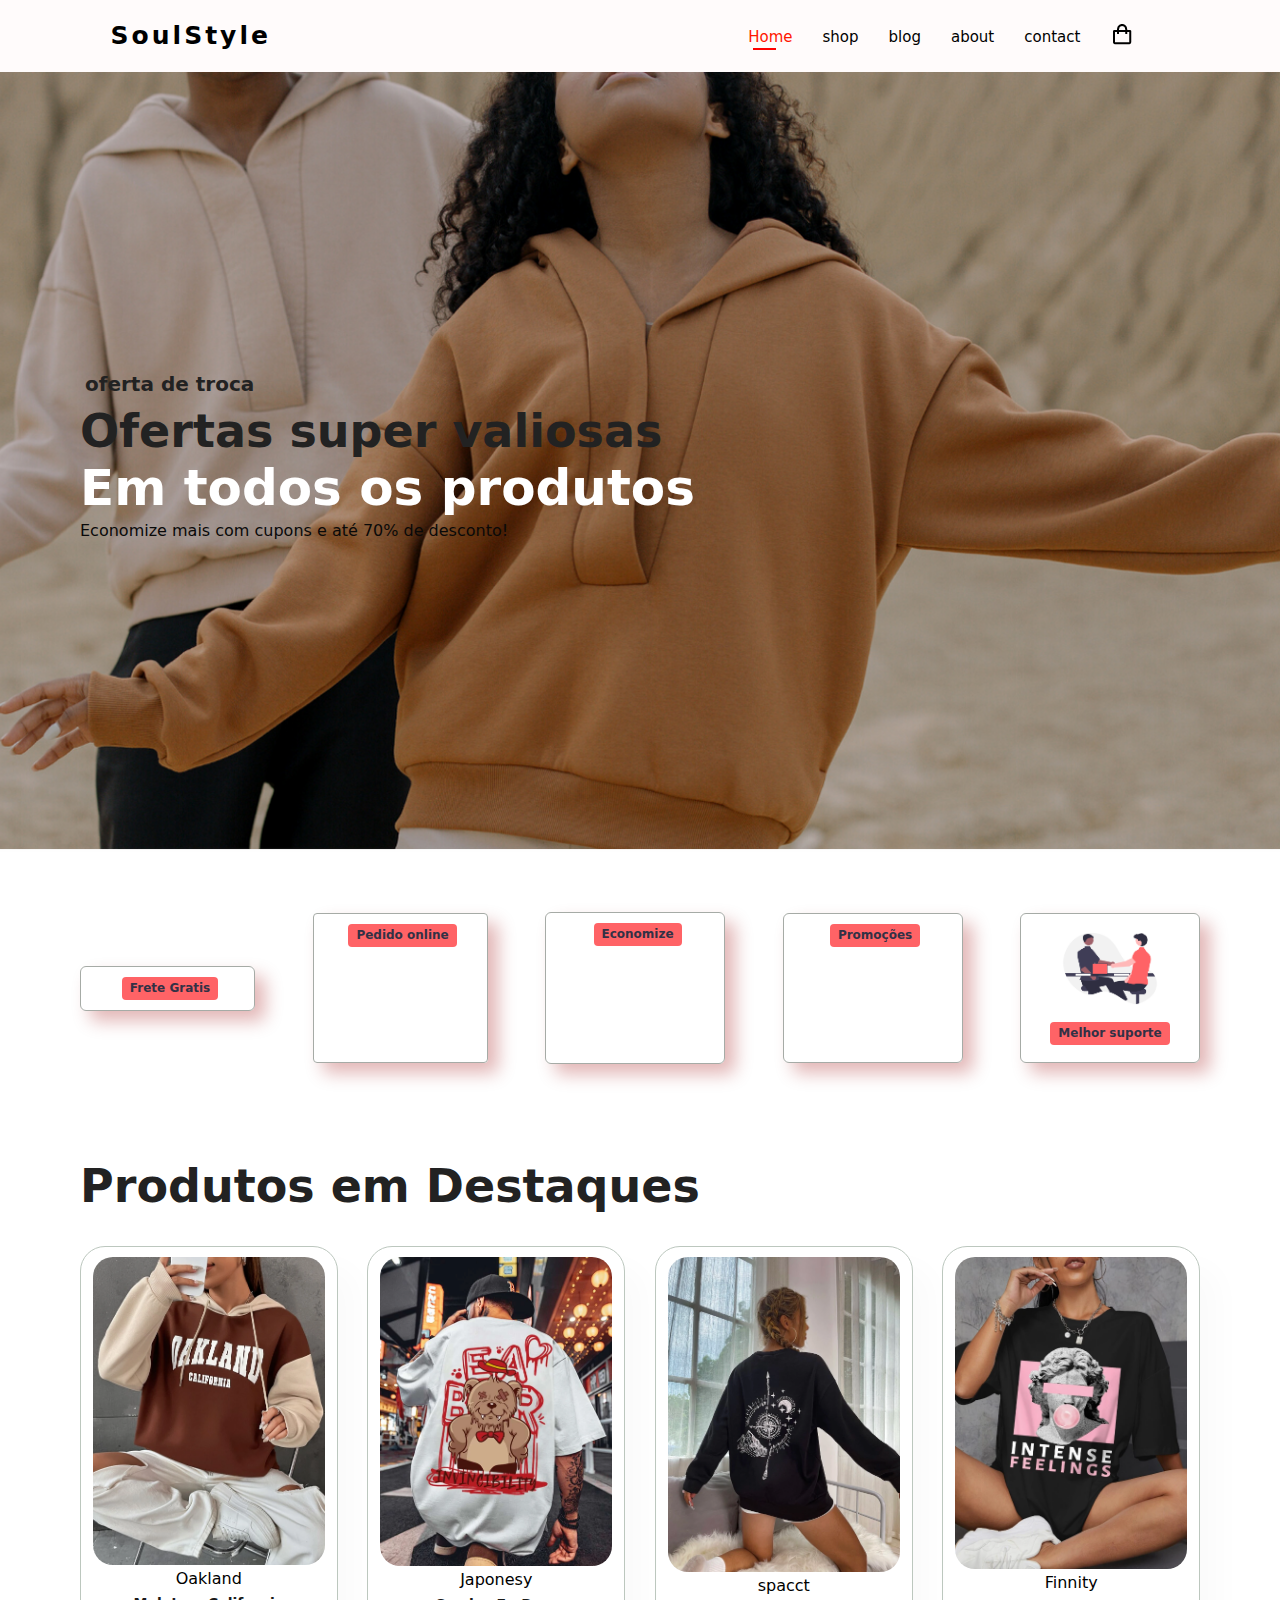
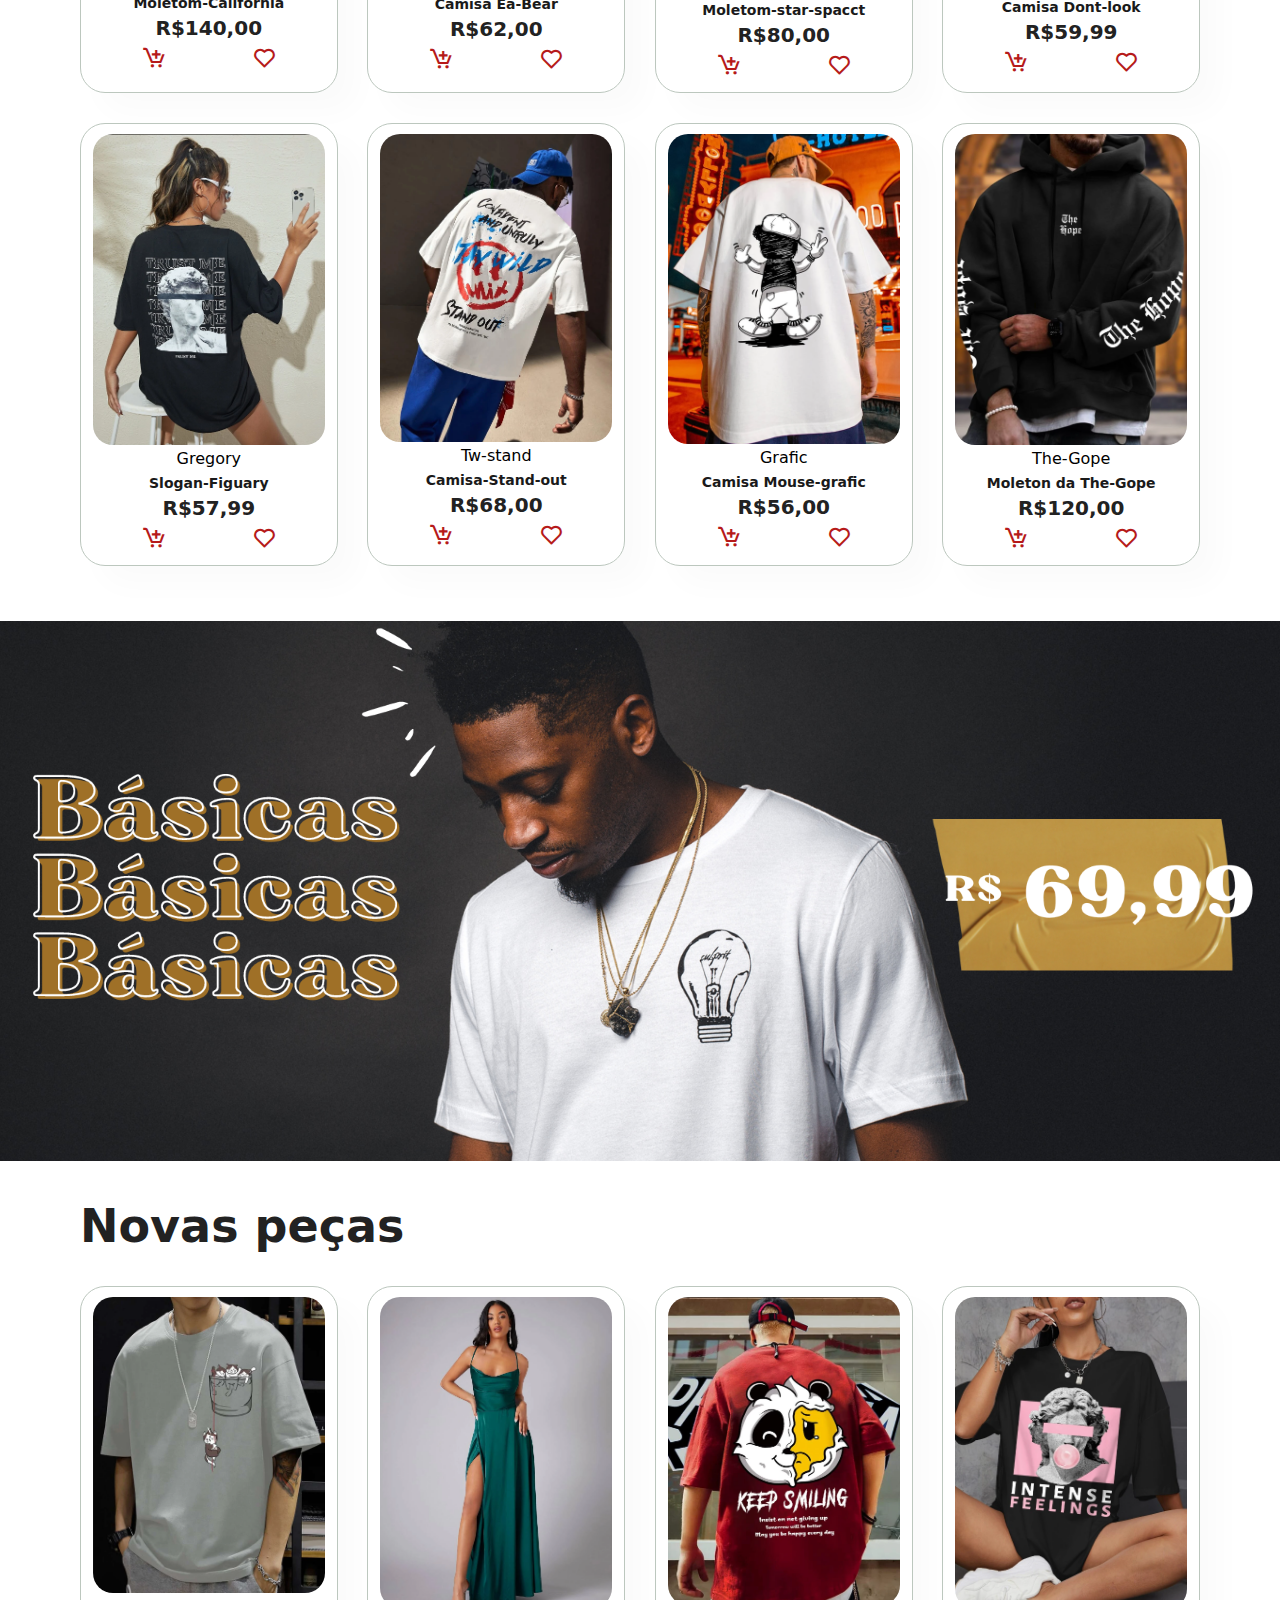
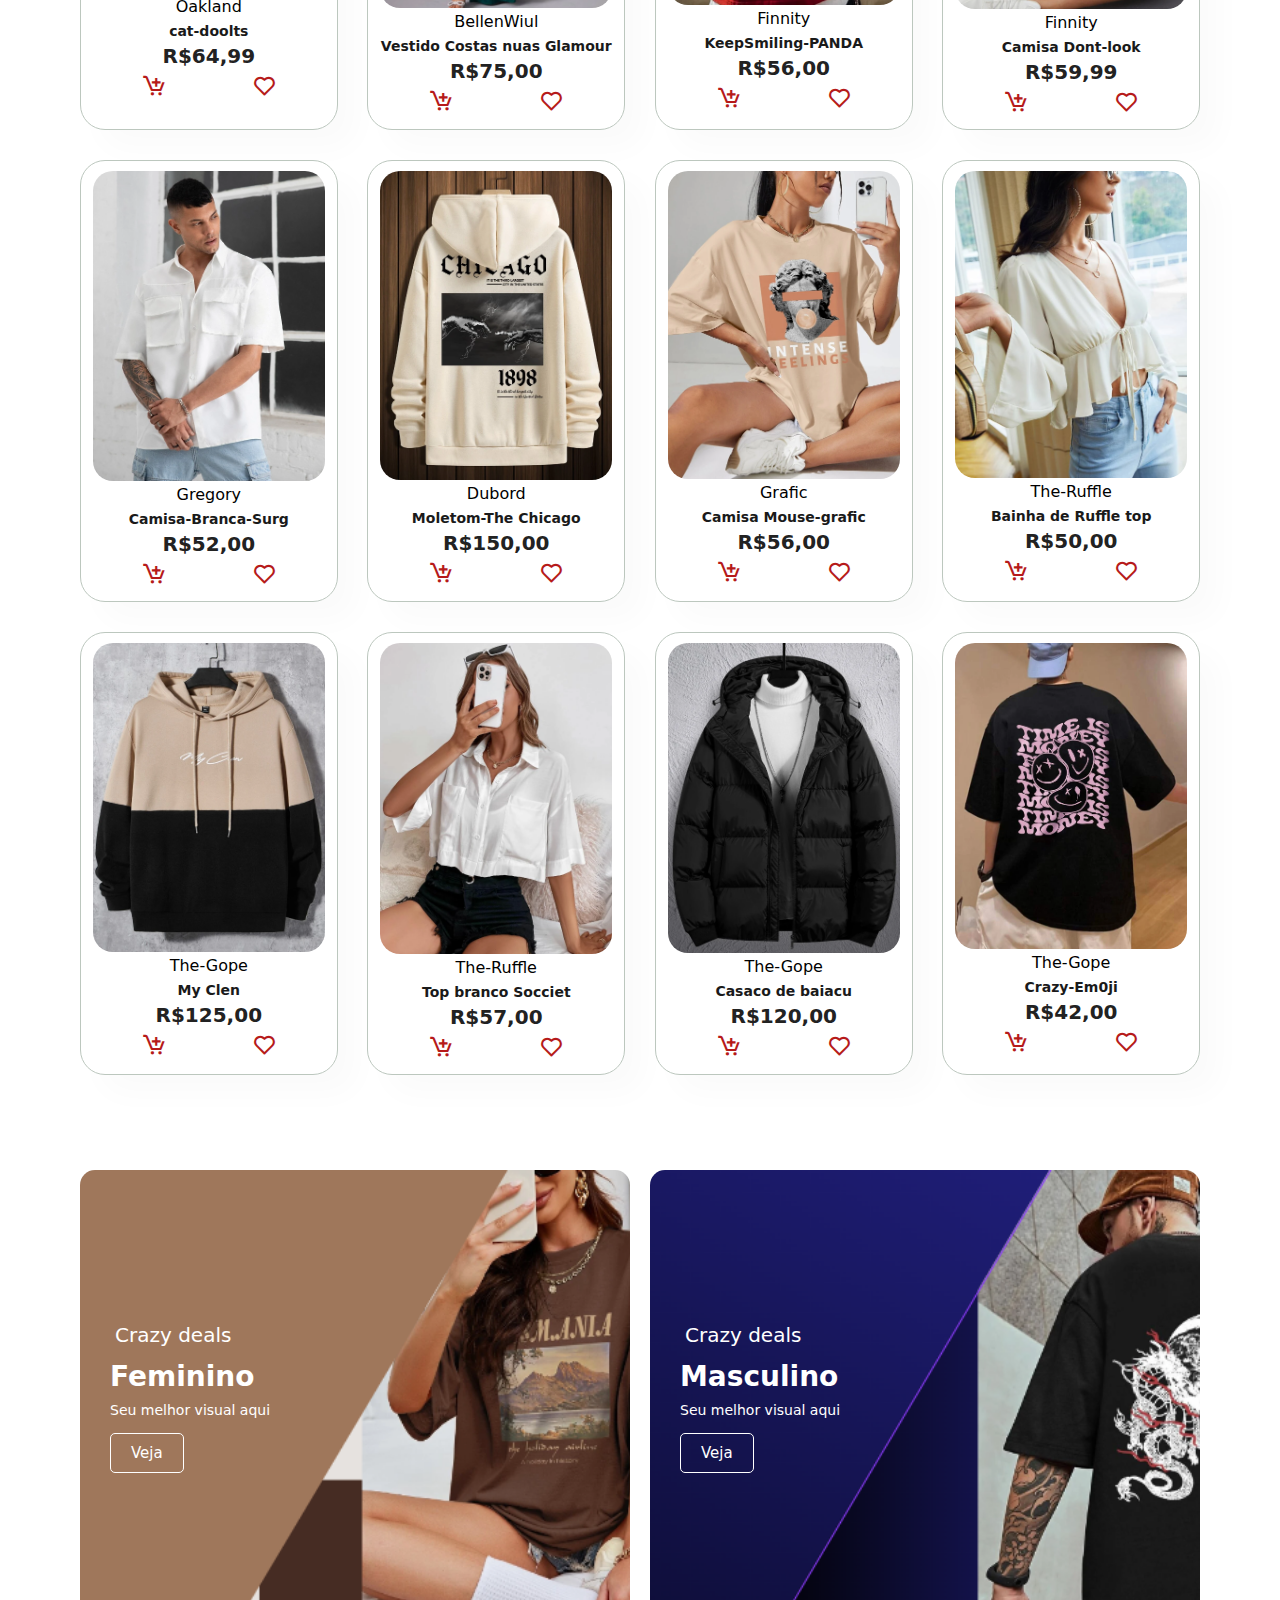
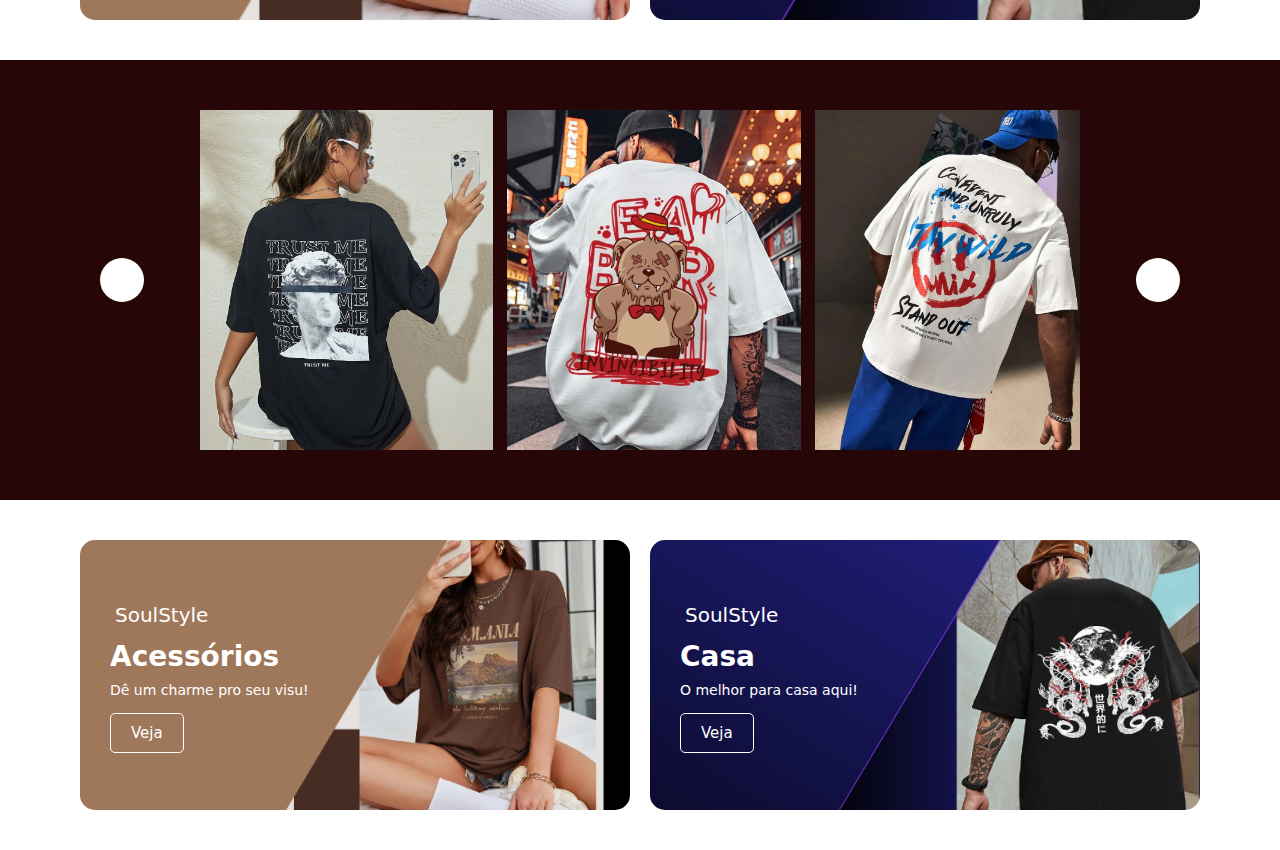
==== commit 5971cba4: "Colocando todos do mesmo jeito" ====
--- a/blog.html
+++ b/blog.html
@@ -16,7 +16,7 @@
 
 
 </head>
-<body>
+<body> <!--body-->
     
 
     <section id="header">
@@ -33,14 +33,14 @@
         </div>
     </section>
 
-    <section id="hero">
+    <section id="hero"> <!--Home-->
         <h4>oferta de troca</h4>
         <h2>Ofertas super valiosas</h2>
         <h1>Em todos os produtos</h1>
         <p>Economize mais com cupons e até 70% de desconto!</p>
     </section>
 
-    <section id="feature" class="section-p1">
+    <section id="feature" class="section-p1"> <!--M]ini banner intrutivo-->
         <div class="fe-box">
             <img src="/img/feature/Frete gratis.png" alt="">
             <h6>Frete Gratis</h6>
@@ -64,7 +64,7 @@
         </div>
     </section>
 
-    <section id="produto1" class="section-p1">
+    <section id="produto1" class="section-p1"> <!--Produtos do primeiro lote.-->
         <h2>Produtos em Destaques</h2>
             <di class="pro-container">
                 <div class="pro">
@@ -200,7 +200,7 @@
 
     <section id="banner"class=" class="class="section-m1"></section>
 
-    <section id="produto1" class="section-p1">
+    <section id="produto1" class="section-p1">  <!--Produtos do segundo lote-->
         <h2>Novas peças</h2>
             <di class="pro-container">
                 <div class="pro">
@@ -398,7 +398,7 @@
             </di>
     </section>
 
-    <section id="sm-banner" class="section-p1">
+    <section id="sm-banner" class="section-p1"> <!--Banner de promoção-->
         <div class="banner-box">
             <h4>Crazy deals</h4>
             <h2>Feminino</h2>
@@ -413,7 +413,7 @@
         </div> 
     </section>
 
-    <section>
+    <section> <!--Carrossel dos vestuarios de roupas diponivel.-->
         <div class="wrapper">
             <i id="left" class="fa-solid fa-angle-left"></i>
             <div class="carousel">
@@ -431,7 +431,22 @@
           </div>
     </section>
 
-    <section id="banner3">
+    <section id="pm-banner" class="section-p1"> <!--Banner de promoção-->
+        <div class="banner-box">
+            <h4>SoulStyle</h4>
+            <h2>Acessórios</h2>
+            <span>Dê um charme pro seu visu!</span>
+            <button class="white">Veja</button>
+        </div>
+        <div class="banner-box banner-box2">
+            <h4>SoulStyle</h4>
+            <h2>Casa</h2>
+            <span>O melhor para casa aqui!</span>
+            <button class="white">Veja</button>
+        </div>
+    </section>
+
+    <section id="banner3"> <!--Terceiro banner.-->
 
     </section>
     <script src="script.js"></script>
--- a/style.css
+++ b/style.css
@@ -1,7 +1,7 @@
 @import url('https://fonts.googleapis.com/css2?family=Spartan:wght@100;200;300;400;500;600;700;800;900&display=swap');
 
 
-/*body*/
+/*body*/ 
 *{
     margin: 0;
     padding: 0;
@@ -421,6 +421,8 @@
     font-weight: 500;
     color: #b61a1a;
 }
+
+
 #banner{
 background-image: url("Banner-Cmisa.png");
 display: flex;
@@ -540,8 +542,84 @@
 }
 
 
-
-/* Import Google font - Poppins */
+#banner{
+    background-image: url("Banner-Cmisa.png");
+    display: flex;
+    justify-content: center;
+    align-items: center;
+    text-align: center;
+    width: 100%;
+    height: 60vh;
+    background-size: cover;
+    background-position: center;
+    }
+    
+    #pm-banner{
+        display: flex;
+        justify-content: space-between;
+        flex-wrap: wrap;
+    }
+    
+    
+    #pm-banner .banner-box{
+    background-image: url("Banner-feminino.png");
+    display: flex;
+    justify-content: center;
+    flex-direction: column;
+    align-items: flex-start;
+    text-align: center;
+    min-width: 550px;
+    height: 30vh;
+    background-size: cover;
+    background-position: center;
+    padding: 30px;
+    border-radius: 15px;
+    }
+    
+    #pm-banner .banner-box2{
+        background-image: url("Banner-Masculino.png");
+    }
+    
+    #pm-banner h4{
+        color: #fff;
+        font-size: 20px;
+        font-weight: 300;
+    }
+    
+    #pm-banner h2{
+        color: #fff;
+        font-size: 28px;
+        font-weight: 800;
+    }
+    
+    #pm-banner span{
+        color: #fff;
+        font-size: 14px;
+        font-weight: 500;
+        padding-bottom: 15px;
+    }
+    
+    button.white{
+        font-size: 15px;
+        font-weight: 500;
+        padding: 10px 20px;
+        color: #fff;
+        background-color: transparent;
+        cursor: pointer;
+        border: 1px solid #fff;
+        outline: none;
+        transition: 0.2s;
+        border-radius: 5px;
+    }
+    
+    #pm-banner .banner-box:hover button{
+        background: #820404ac;
+        border: 1px solid #820404ac;
+    }
+
+
+
+
 @import url('https://fonts.googleapis.com/css2?family=Poppins:wght@400;500;600&display=swap');
 
 .wrapper{
